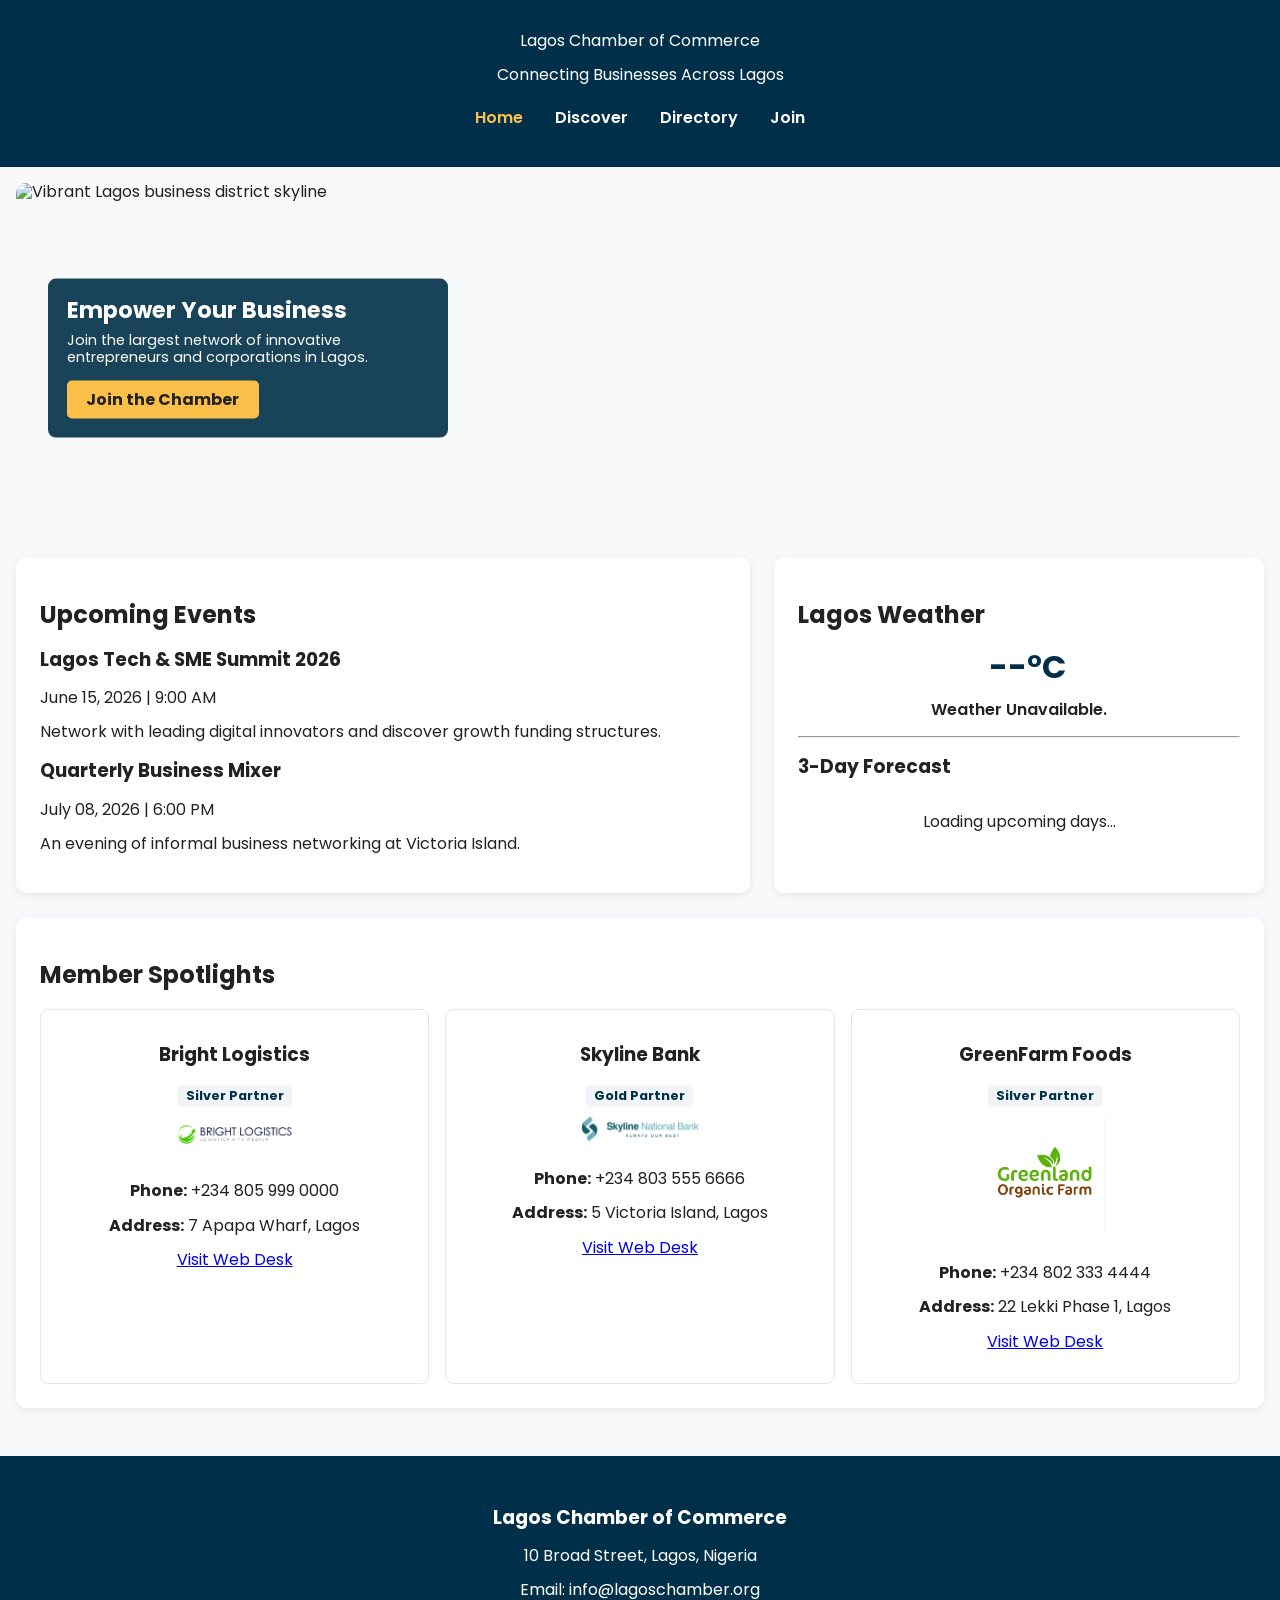
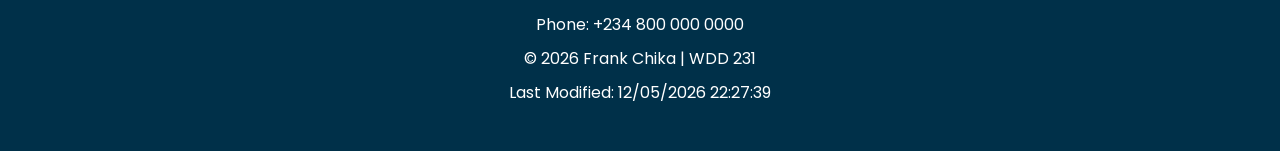
==== chamber/index.html @ 2b178bd5 "." ====
<!DOCTYPE html>
<html lang="en">
<head>
    <meta charset="UTF-8">
    <meta name="viewport" content="width=device-width, initial-scale=1.0">
    <title>Lagos Chamber of Commerce | Home</title>
    <meta name="description" content="Welcome to the Lagos Chamber of Commerce home page. Connecting, supporting, and growing businesses across Lagos.">
    <meta name="author" content="Ukeje Frank Chika">
    <link rel="icon" href="images/favicon.ico">

    <meta property="og:title" content="Lagos Chamber of Commerce - Home">
    <meta property="og:description" content="Connecting, supporting, and growing businesses across Lagos.">
    <meta property="og:image" content="https://frankchikako-tech.github.io/wdd231/chamber/images/chamber-og.webp">
    <meta property="og:url" content="https://frankchikako-tech.github.io/wdd231/chamber/index.html">

    <link rel="preconnect" href="https://fonts.googleapis.com">
    <link rel="preconnect" href="https://fonts.gstatic.com" crossorigin>
    <link href="https://fonts.googleapis.com/css2?family=Poppins:wght@400;600;700&display=swap" rel="stylesheet">

    <link rel="stylesheet" href="styles/normalize.css">
    <link rel="stylesheet" href="styles/small.css">
    <link rel="stylesheet" href="styles/larger.css">
    <script src="scripts/home.js" defer></script>
</head>
<body>

    <header>
        <div class="logo">
            <p class="site-name">Lagos Chamber of Commerce</p>
            <p>Connecting Businesses Across Lagos</p>
        </div>
        <nav>
            <ul class="navigation">
                <li><a href="index.html" class="active">Home</a></li>
                <li><a href="#">Discover</a></li>
                <li><a href="directory.html">Directory</a></li>
                <li><a href="#">Join</a></li>
            </ul>
        </nav>
    </header>

    <main class="home-grid">
        <section class="hero-container">
            <picture>
                <source media="(min-width: 1024px)" srcset="images/hero-large.webp">
                <source media="(min-width: 640px)" srcset="images/hero-medium.webp">
                <img src="images/hero-small.webp" alt="Vibrant Lagos business district skyline" class="hero-image" width="1200" height="500">
            </picture>
            <div class="hero-cta">
                <h1>Empower Your Business</h1>
                <p>Join the largest network of innovative entrepreneurs and corporations in Lagos.</p>
                <a href="#" class="cta-button">Join the Chamber</a>
            </div>
        </section>

        <section class="panel events-panel">
            <h2>Upcoming Events</h2>
            <div class="event-card">
                <h3>Lagos Tech & SME Summit 2026</h3>
                <p class="event-date">June 15, 2026 | 9:00 AM</p>
                <p>Network with leading digital innovators and discover growth funding structures.</p>
            </div>
            <div class="event-card">
                <h3>Quarterly Business Mixer</h3>
                <p class="event-date">July 08, 2026 | 6:00 PM</p>
                <p>An evening of informal business networking at Victoria Island.</p>
            </div>
        </section>

        <section class="panel weather-panel">
            <h2>Lagos Weather</h2>
            <div id="current-weather">
                <div class="weather-main">
                    <img id="weather-icon" src="" alt="">
                    <span id="current-temp">--°C</span>
                </div>
                <p id="weather-desc">Loading current conditions...</p>
            </div>
            <hr>
            <h3>3-Day Forecast</h3>
            <div id="weather-forecast" class="forecast-container">
                <p>Loading upcoming days...</p>
            </div>
        </section>

        <section class="panel spotlights-section">
            <h2>Member Spotlights</h2>
            <div id="spotlight-container">
                <p>Loading premium spotlights...</p>
            </div>
        </section>
    </main>

    <footer>
        <div class="footer-info">
            <h3>Lagos Chamber of Commerce</h3>
            <p>10 Broad Street, Lagos, Nigeria</p>
            <p>Email: info@lagoschamber.org</p>
            <p>Phone: +234 800 000 0000</p>
        </div>
        <div class="footer-dev">
            <p>© <span id="year"></span> Frank Chika | WDD 231</p>
            <p id="lastModified"></p>
        </div>
    </footer>

</body>
</html>
---- chamber/styles/small.css ----
:root {
    --primary-color: #003049;
    --secondary-color: #0077b6;
    --accent-color: #fcbf49;
    --background-color: #f8f9fa;
    --text-color: #222222;
}

* {
    box-sizing: border-box;
}

body {
    font-family: 'Poppins', sans-serif;
    background-color: var(--background-color);
    color: var(--text-color);
    margin: 0;
}

header {
    background-color: var(--primary-color);
    color: white;
    padding: 1rem;
    text-align: center;
}

.logo h1 {
    margin-bottom: 0.2rem;
}

.navigation {
    list-style: none;
    padding: 0;
    margin-top: 1rem;
}

.navigation li {
    margin: 0.5rem 0;
}

.navigation a {
    color: white;
    text-decoration: none;
    font-weight: 600;
}

.navigation a:hover,
.navigation .active {
    color: var(--accent-color);
}

.hero {
    text-align: center;
    padding: 2rem 1rem;
}

.hero h2 {
    color: var(--primary-color);
}

.menu {
    text-align: center;
    margin-bottom: 2rem;
}

button {
    background-color: var(--secondary-color);
    color: white;
    border: none;
    padding: 0.8rem 1.2rem;
    margin: 0.5rem;
    border-radius: 8px;
    cursor: pointer;
    font-weight: 600;
}

button:hover {
    background-color: var(--primary-color);
}

.grid {
    display: grid;
    grid-template-columns: 1fr;
    gap: 1rem;
    padding: 1rem;
}

.grid section {
    background-color: white;
    border-radius: 10px;
    padding: 1rem;
    text-align: center;
    box-shadow: 0 2px 8px rgba(0,0,0,0.1);
}

.grid img {
    width: 100%;
    max-width: 250px;
    height: auto;
    border-radius: 10px;
}

.grid h3 {
    color: var(--primary-color);
}

.grid a {
    color: var(--secondary-color);
    font-weight: 600;
}

.list {
    display: flex;
    flex-direction: column;
    gap: 1rem;
    padding: 1rem;
}

.list section {
    background-color: white;
    border-left: 6px solid var(--secondary-color);
    padding: 1rem;
    box-shadow: 0 2px 8px rgba(0,0,0,0.1);
}

.list img {
    display: none;
}

footer {
    background-color: var(--primary-color);
    color: white;
    text-align: center;
    padding: 2rem 1rem;
    margin-top: 2rem;
}

.footer-info,
.footer-dev {
    margin-bottom: 1rem;
}


.home-grid {
    display: flex;
    flex-direction: column;
    gap: 1.5rem;
    padding: 1rem;
}

.panel {
    background-color: white;
    border-radius: 10px;
    padding: 1.5rem;
    box-shadow: 0 2px 8px rgba(0,0,0,0.08);
}


.hero-container {
    position: relative;
    width: 100%;
    border-radius: 10px;
    overflow: hidden;
}

.hero-image {
    width: 100%;
    height: auto;
    max-height: 350px;
    object-fit: cover;
    display: block;
}

.hero-cta {
    position: absolute;
    bottom: 10%;
    left: 5%;
    right: 5%;
    background: rgba(0, 48, 73, 0.9); /* Safe color contrast contrast ratio (AA Compliant) */
    color: white;
    padding: 1.2rem;
    border-radius: 8px;
    text-align: center;
}

.hero-cta h1 {
    font-size: 1.4rem;
    margin: 0 0 0.5rem 0;
}

.hero-cta p {
    font-size: 0.9rem;
    margin: 0 0 1rem 0;
}

.cta-button {
    display: inline-block;
    background-color: var(--accent-color);
    color: #222222;
    font-weight: 700;
    padding: 0.6rem 1.2rem;
    text-decoration: none;
    border-radius: 5px;
    transition: transform 0.2s;
}

.cta-button:hover {
    transform: scale(1.03);
}


.weather-main {
    display: flex;
    align-items: center;
    justify-content: center;
    gap: 1rem;
}

#current-temp {
    font-size: 2rem;
    font-weight: 700;
    color: var(--primary-color);
}

#weather-desc {
    text-align: center;
    font-weight: 600;
    text-transform: capitalize;
}

.forecast-container {
    display: flex;
    justify-content: space-around;
    gap: 0.5rem;
    margin-top: 1rem;
}

.forecast-day {
    text-align: center;
    background: #f1f5f9;
    padding: 0.5rem;
    border-radius: 6px;
    flex: 1;
}


#spotlight-container {
    display: flex;
    flex-direction: column;
    gap: 1rem;
}

.spotlight-card {
    background: #ffffff;
    border: 1px solid #e2e8f0;
    border-radius: 8px;
    padding: 1rem;
    text-align: center;
}

.spotlight-card img {
    max-width: 120px;
    height: auto;
    margin: 0.5rem 0;
}

.membership-badge {
    display: inline-block;
    padding: 0.25rem 0.5rem;
    font-size: 0.8rem;
    font-weight: bold;
    border-radius: 4px;
    background-color: #f1f5f9;
    color: var(--primary-color);
}
---- chamber/styles/larger.css ----
@media only screen and (min-width: 640px) {

    .navigation {
        display: flex;
        justify-content: center;
        gap: 2rem;
    }

    .grid {
        grid-template-columns: repeat(2, 1fr);
    }
}

@media only screen and (min-width: 1024px) {

    .grid {
        grid-template-columns: repeat(3, 1fr);
    }
}

@media only screen and (min-width: 640px) {
    .navigation {
        display: flex;
        justify-content: center;
        gap: 2rem;
    }

    .grid {
        grid-template-columns: repeat(2, 1fr);
    }

    /* Target home page split dashboard views */
    .home-grid {
        display: grid;
        grid-template-columns: repeat(2, 1fr);
    }
    
    .hero-container {
        grid-column: 1 / -1;
    }

    .hero-cta {
        max-width: 400px;
        left: 2rem;
        right: auto;
        bottom: auto;
        top: 50%;
        transform: translateY(-50%);
        text-align: left;
    }

    .spotlights-section {
        grid-column: 1 / -1;
    }

    #spotlight-container {
        flex-direction: row;
    }
    
    .spotlight-card {
        flex: 1;
    }
}

@media only screen and (min-width: 1024px) {
    .grid {
        grid-template-columns: repeat(3, 1fr);
    }

    /* 3-Column Premium Complex Dashboard Grid Layout */
    .home-grid {
        grid-template-columns: 1.5fr 1fr;
    }

    .hero-container {
        grid-column: 1 / -1;
    }

    .events-panel {
        grid-column: 1 / 2;
    }

    .weather-panel {
        grid-column: 2 / 3;
    }

    .spotlights-section {
        grid-column: 1 / -1;
    }
}
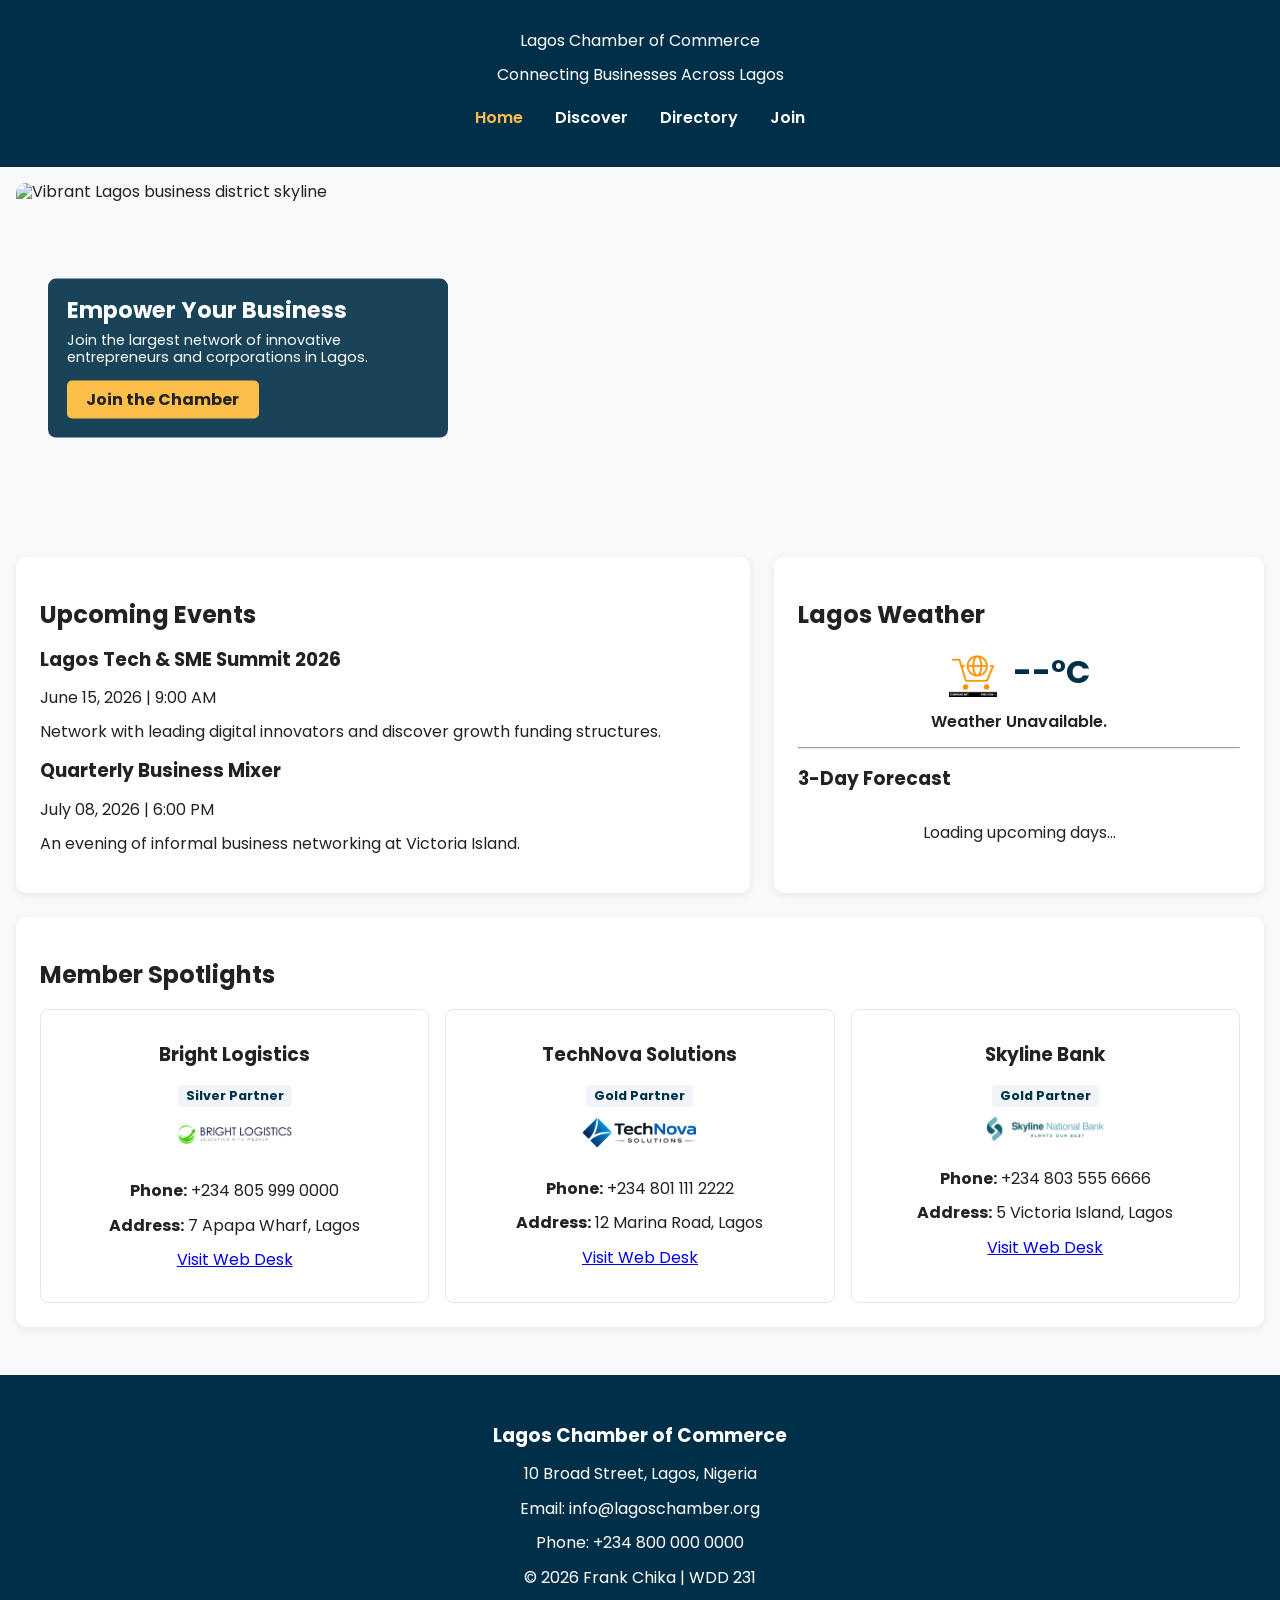
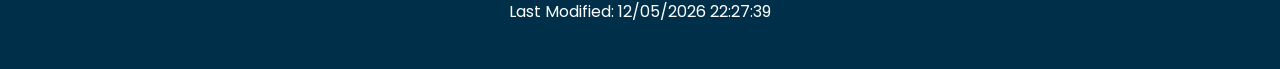
==== commit 7894f25e: "." ====
--- a/chamber/index.html
+++ b/chamber/index.html
@@ -42,8 +42,8 @@
     <main class="home-grid">
         <section class="hero-container">
             <picture>
-                <source media="(min-width: 1024px)" srcset="images/hero-large.webp">
-                <source media="(min-width: 640px)" srcset="images/hero-medium.webp">
+                <source media="(min-width: 1024px)" srcset="./images/hero-large.webp">
+                <source media="(min-width: 640px)" srcset="./images/hero-medium.webp">
                 <img src="images/hero-small.webp" alt="Vibrant Lagos business district skyline" class="hero-image" width="1200" height="500">
             </picture>
             <div class="hero-cta">
@@ -71,7 +71,7 @@
             <h2>Lagos Weather</h2>
             <div id="current-weather">
                 <div class="weather-main">
-                    <img id="weather-icon" src="" alt="">
+                    <img id="weather-icon" src="images/favicon.ico" alt="current weather conditioin">
                     <span id="current-temp">--°C</span>
                 </div>
                 <p id="weather-desc">Loading current conditions...</p>
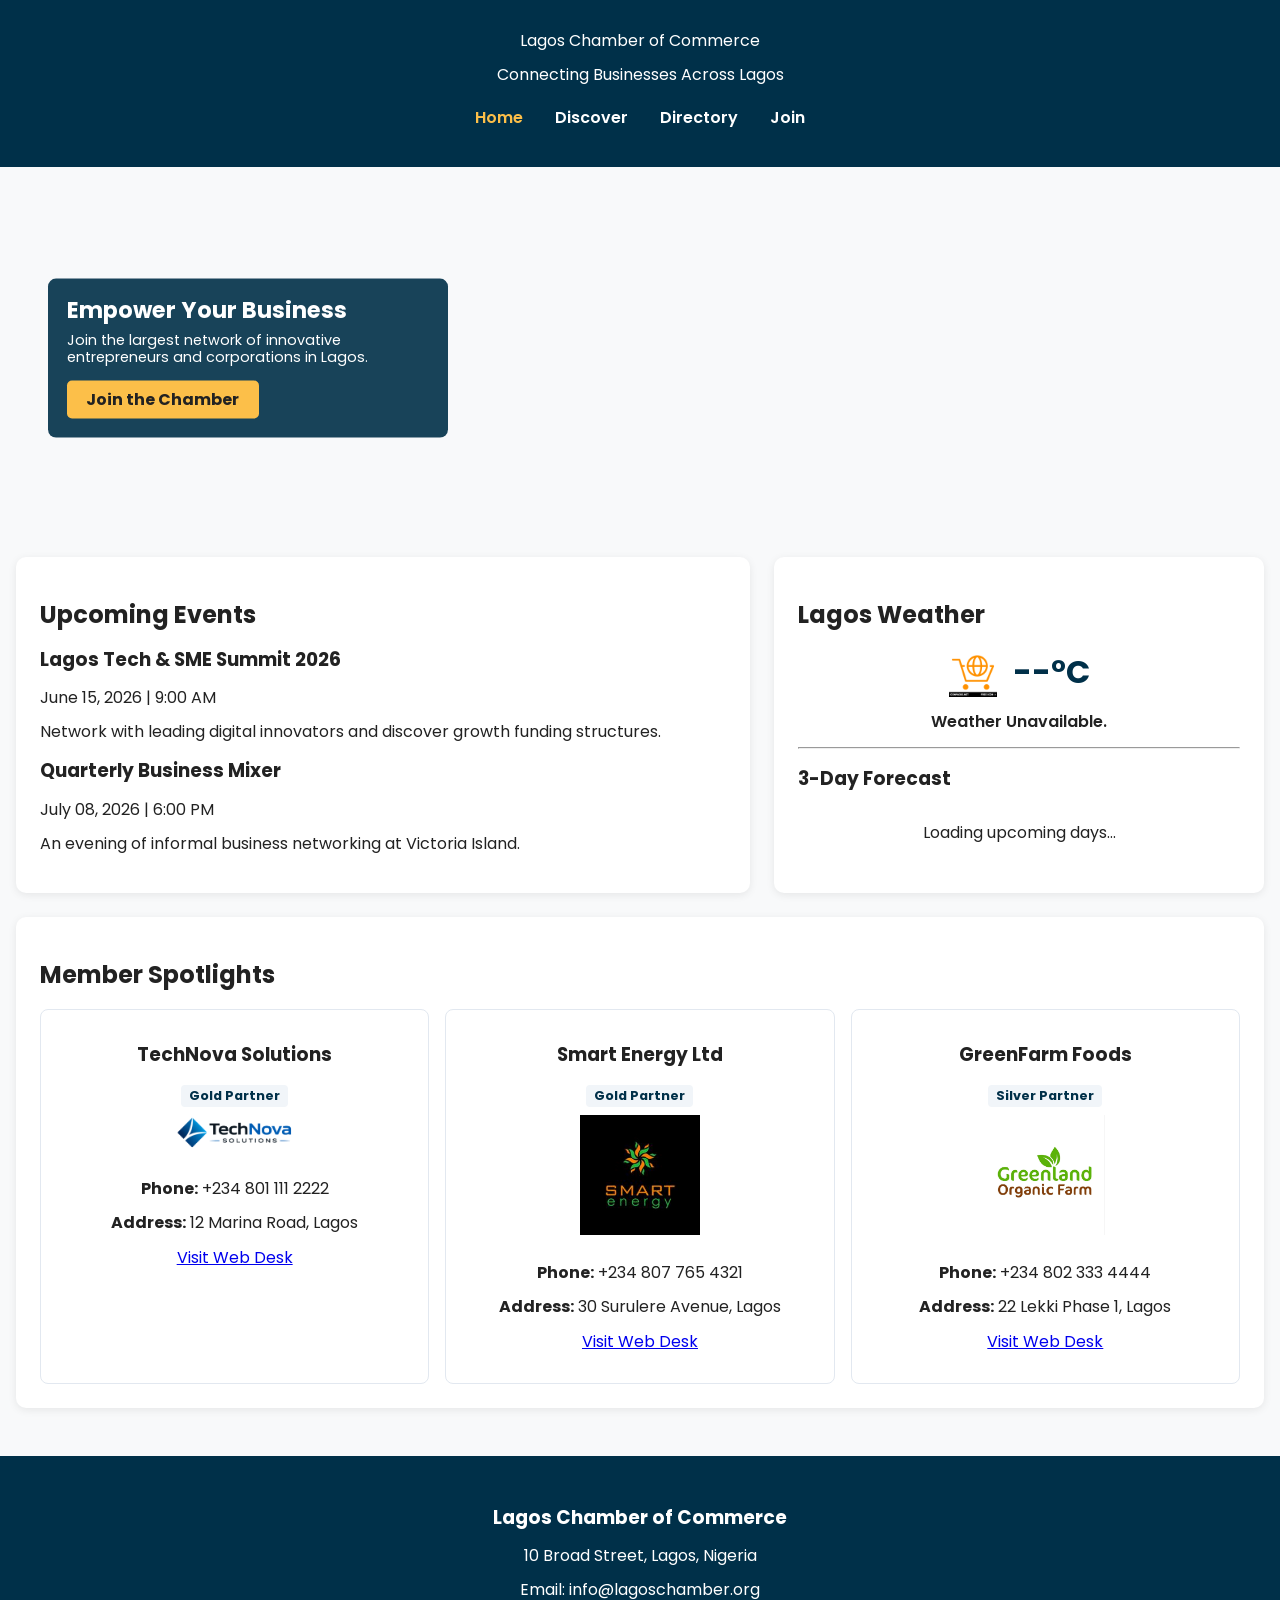
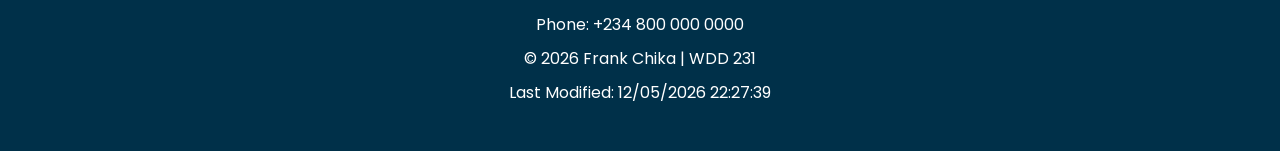
==== commit a2211074: "," ====
--- a/chamber/index.html
+++ b/chamber/index.html
@@ -44,7 +44,7 @@
             <picture>
                 <source media="(min-width: 1024px)" srcset="./images/hero-large.webp">
                 <source media="(min-width: 640px)" srcset="./images/hero-medium.webp">
-                <img src="images/hero-small.webp" alt="Vibrant Lagos business district skyline" class="hero-image" width="1200" height="500">
+                <img src="./images/hero-small.webp" alt="Vibrant Lagos business district skyline" class="hero-image" width="1200" height="500">
             </picture>
             <div class="hero-cta">
                 <h1>Empower Your Business</h1>
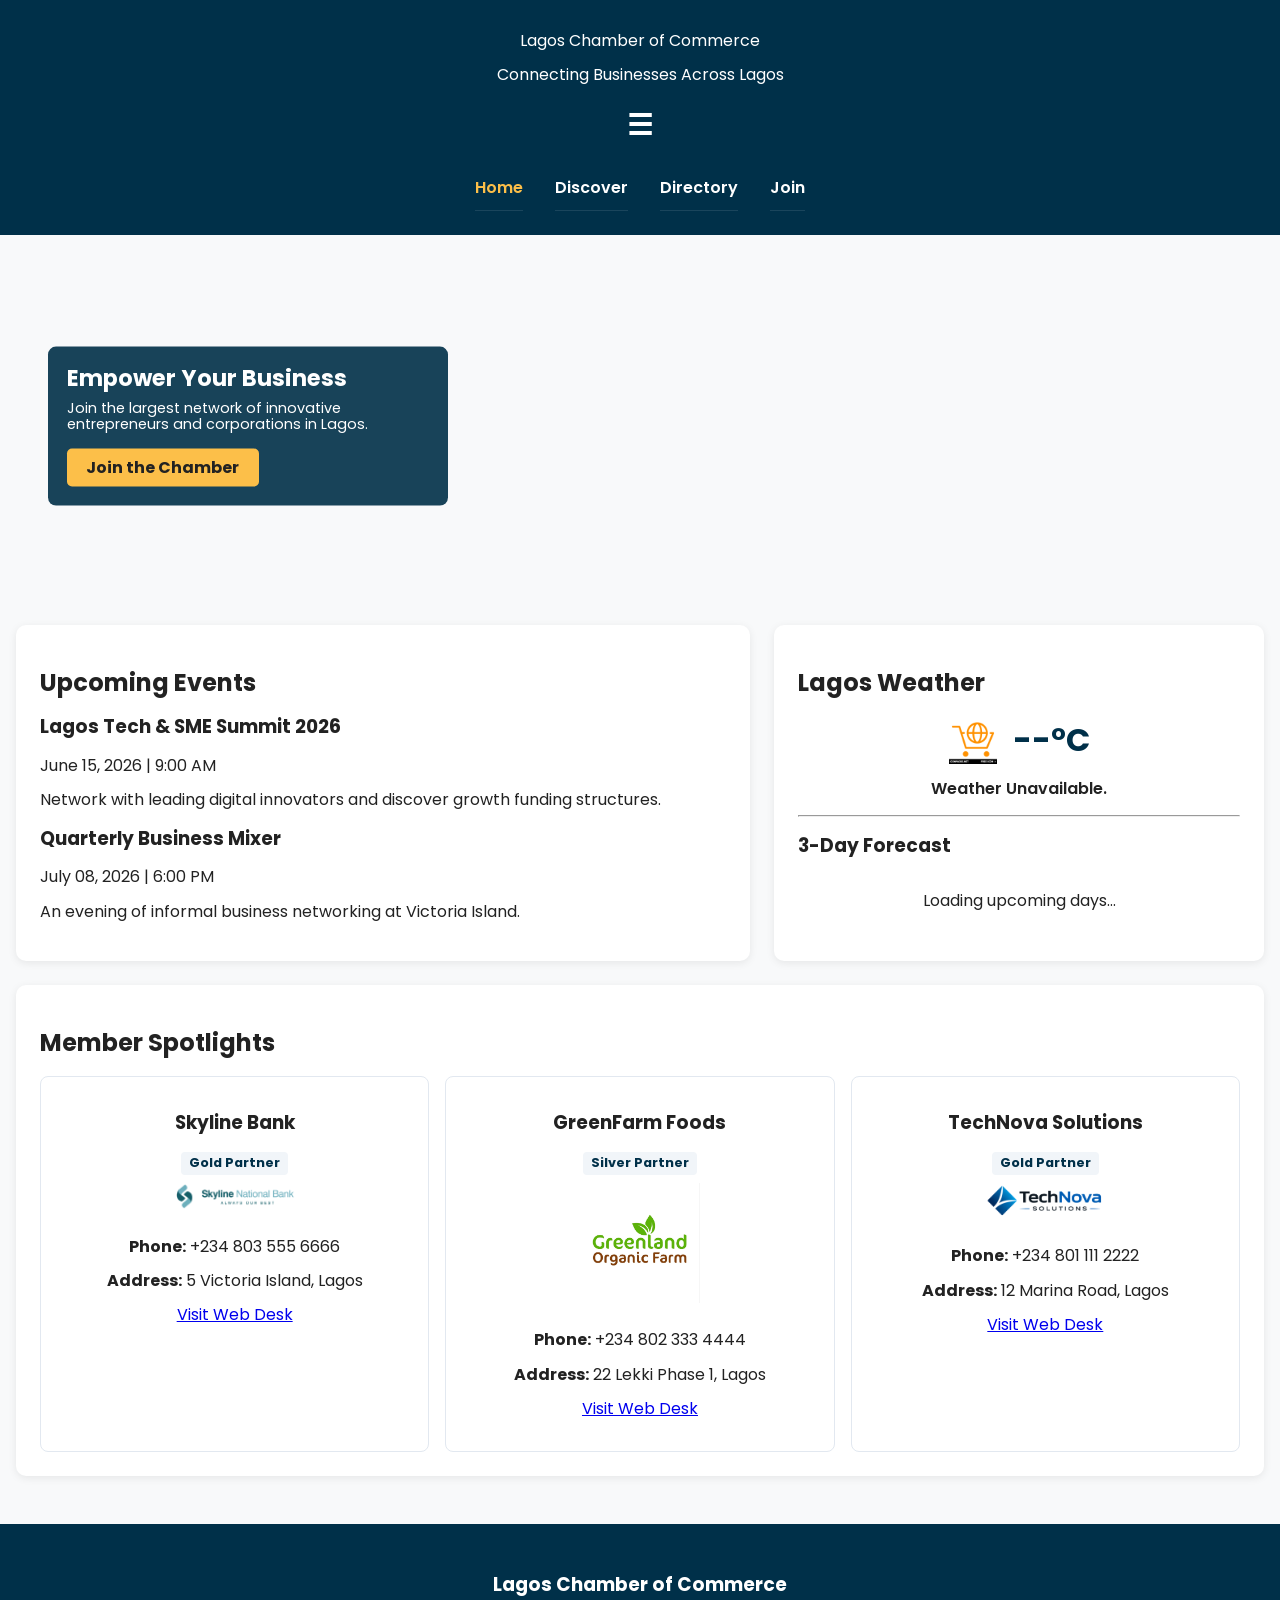
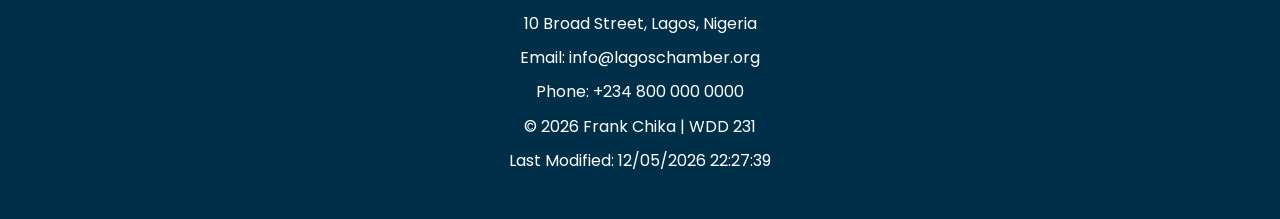
==== commit 12dd3d6e: "." ====
--- a/chamber/index.html
+++ b/chamber/index.html
@@ -29,8 +29,9 @@
             <p class="site-name">Lagos Chamber of Commerce</p>
             <p>Connecting Businesses Across Lagos</p>
         </div>
+        <button id="menu-toggle" aria-label="Toggle Navigation Menu">☰</button>
         <nav>
-            <ul class="navigation">
+            <ul class="navigation" id="nav-menu">
                 <li><a href="index.html" class="active">Home</a></li>
                 <li><a href="#">Discover</a></li>
                 <li><a href="directory.html">Directory</a></li>
--- a/chamber/styles/small.css
+++ b/chamber/styles/small.css
@@ -272,4 +272,165 @@
     border-radius: 4px;
     background-color: #f1f5f9;
     color: var(--primary-color);
+}
+
+/* ==========================================================================
+   MOBILE HAMBURGER NAVIGATION SYSTEM 
+   ========================================================================== */
+#menu-toggle {
+    display: block;
+    font-size: 1.8rem;
+    background: none;
+    color: white;
+    border: none;
+    padding: 0.5rem;
+    margin: 0.5rem auto;
+    cursor: pointer;
+    border-radius: 4px;
+}
+
+#menu-toggle:hover {
+    background: rgba(255, 255, 255, 0.1);
+}
+
+/* Hide navigation links tray by default on mobile device states */
+.navigation {
+    display: none;
+    list-style: none;
+    padding: 0;
+    margin: 0;
+    text-align: center;
+}
+
+/* Active class dynamically appended via JS engine mapping */
+.navigation.show {
+    display: block;
+}
+
+.navigation li {
+    padding: 0.8rem 0;
+    border-bottom: 1px solid rgba(255, 255, 255, 0.1);
+}
+
+/* ==========================================================================
+   JOIN FORM & RESPONSIVE LAYOUT CARDS
+   ========================================================================== */
+.join-main-grid {
+    padding: 1rem;
+    max-width: 1200px;
+    margin: 0 auto;
+}
+
+.join-layout-wrapper {
+    display: flex;
+    flex-direction: column;
+    gap: 2rem;
+}
+
+.membership-form {
+    background: white;
+    padding: 1.5rem;
+    border-radius: 10px;
+    box-shadow: 0 2px 8px rgba(0,0,0,0.08);
+}
+
+.membership-form label {
+    display: block;
+    margin-bottom: 1.2rem;
+    font-weight: 600;
+    color: var(--primary-color);
+}
+
+.membership-form input[type="text"],
+.membership-form input[type="email"],
+.membership-form input[type="tel"],
+.membership-form select,
+.membership-form textarea {
+    display: block;
+    width: 100%;
+    padding: 0.75rem;
+    margin-top: 0.4rem;
+    border: 1px solid #cbd5e1;
+    border-radius: 6px;
+    font-family: inherit;
+    font-size: 0.95rem;
+}
+
+.membership-form input:focus,
+.membership-form select:focus,
+.membership-form textarea:focus {
+    outline: 2px solid var(--secondary-color);
+}
+
+.submit-btn {
+    background-color: var(--secondary-color);
+    color: white;
+    border: none;
+    padding: 1rem 2rem;
+    font-size: 1rem;
+    font-weight: 700;
+    border-radius: 6px;
+    cursor: pointer;
+    width: 100%;
+    margin-top: 0.5rem;
+}
+
+/* Initial Load Card Entrance Animation */
+.membership-cards-container {
+    display: flex;
+    flex-direction: column;
+    gap: 1rem;
+}
+
+.membership-card-tier {
+    background-color: white;
+    border-radius: 8px;
+    padding: 1.5rem;
+    text-align: center;
+    box-shadow: 0 2px 8px rgba(0,0,0,0.05);
+    border-top: 5px solid var(--secondary-color);
+    
+    /* Animation Core Configurations */
+    opacity: 0;
+    transform: translateY(25px);
+    animation: layoutEntrance 0.7s cubic-bezier(0.16, 1, 0.3, 1) forwards;
+}
+
+/* Staggering offsets to meet "not distracting, appealing over-time delay" criteria */
+#card-np     { animation-delay: 0.15s; }
+#card-bronze { animation-delay: 0.30s; }
+#card-silver { animation-delay: 0.45s; }
+#card-gold   { animation-delay: 0.60s; }
+
+@keyframes layoutEntrance {
+    to {
+        opacity: 1;
+        transform: translateY(0);
+    }
+}
+
+/* Dialog Box Architecture rules styling */
+dialog.benefit-modal {
+    border: none;
+    border-radius: 12px;
+    padding: 2rem;
+    max-width: 480px;
+    width: 90%;
+    box-shadow: 0 10px 25px rgba(0,0,0,0.25);
+}
+
+dialog::backdrop {
+    background-color: rgba(0, 48, 73, 0.65);
+    backdrop-filter: blur(4px);
+}
+
+.cost-tag {
+    font-weight: 700;
+    color: var(--secondary-color);
+    margin: 0.5rem 0 1rem 0;
+}
+
+.modal-close-btn {
+    background-color: #e11d48;
+    margin-top: 1.5rem;
 }
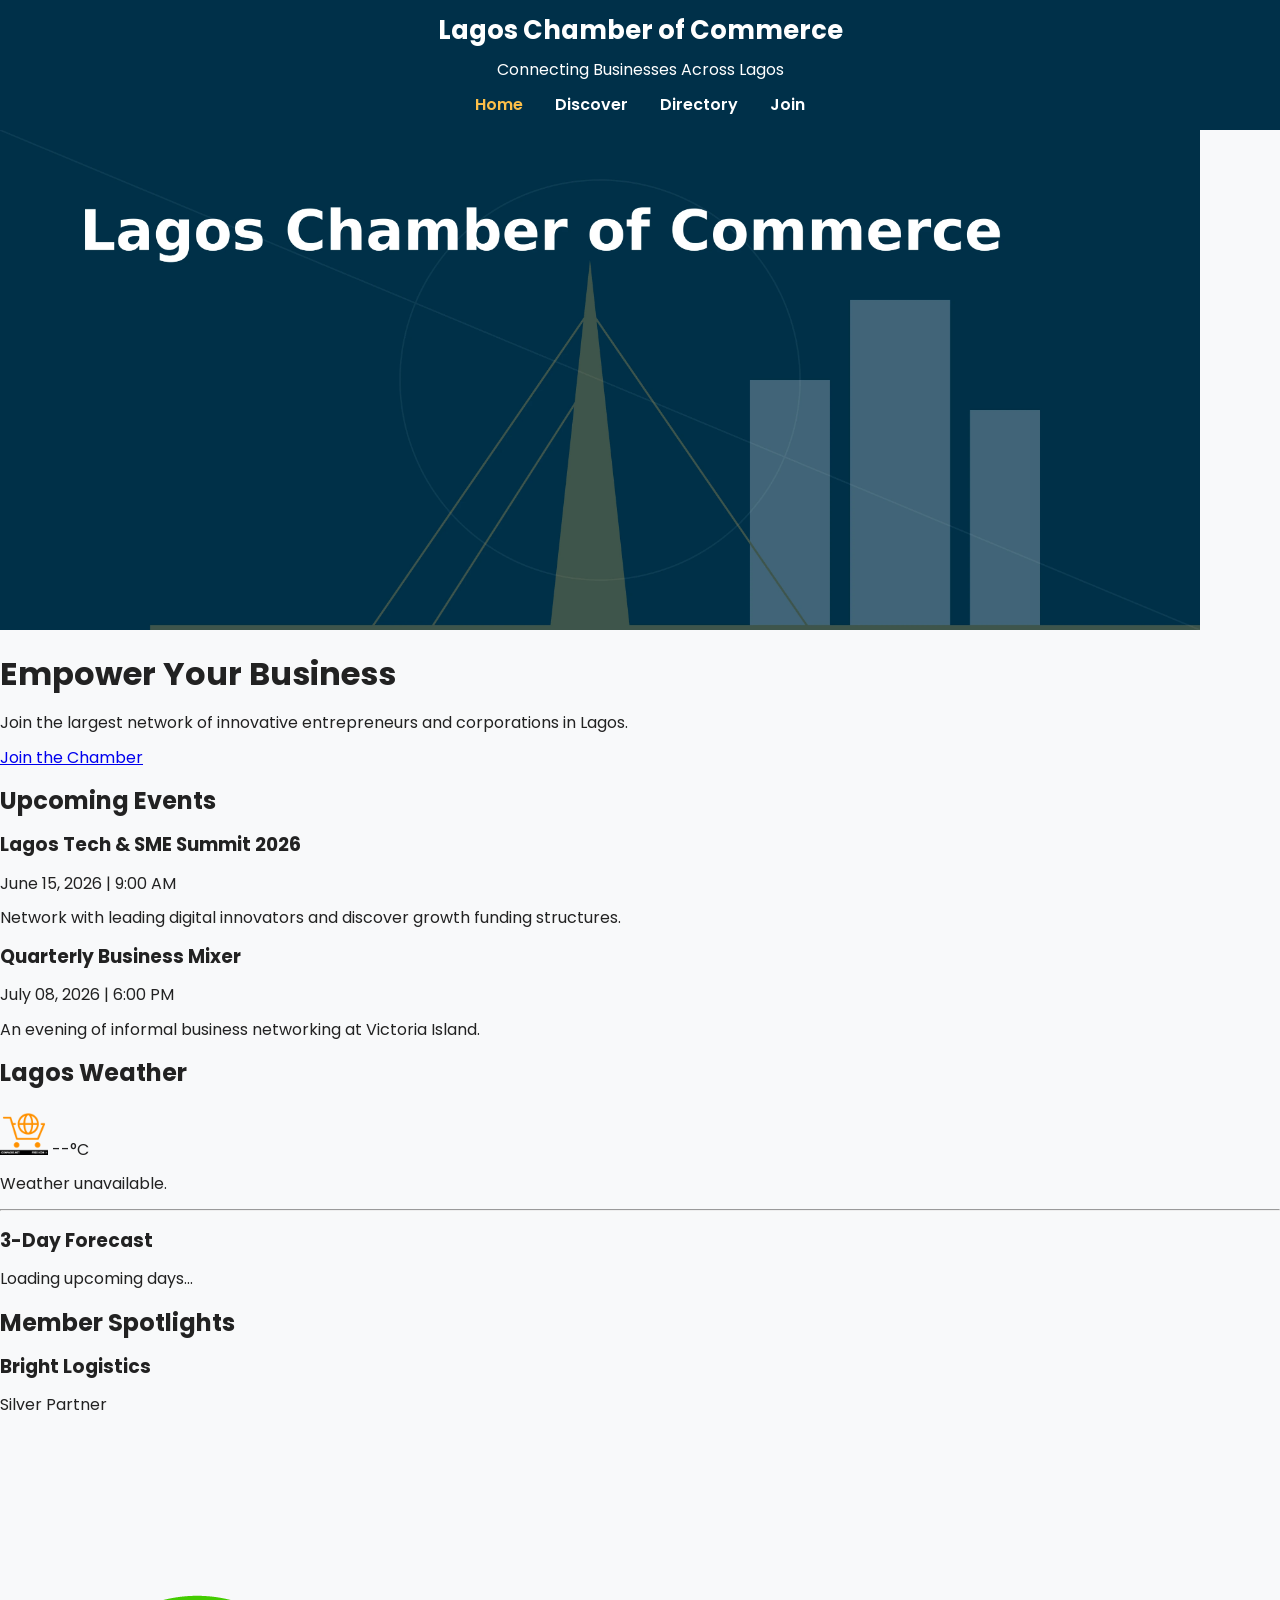
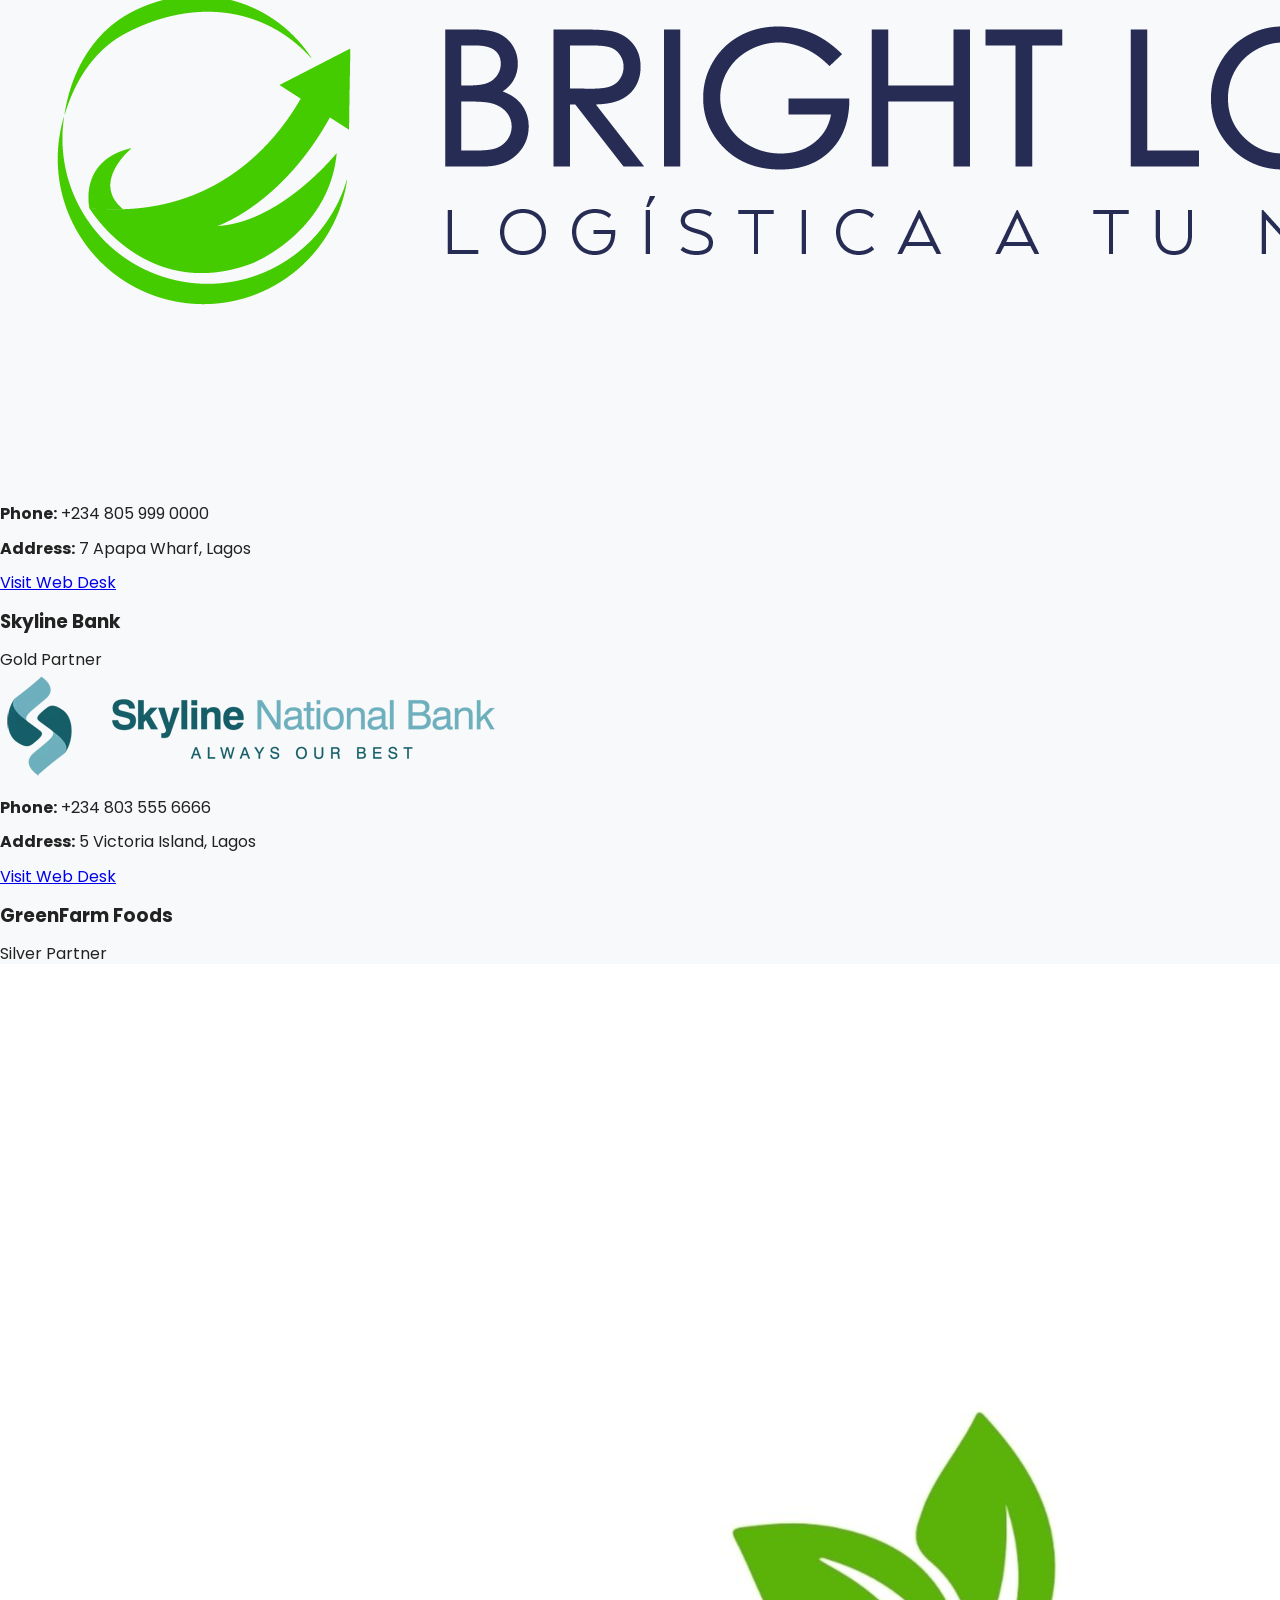
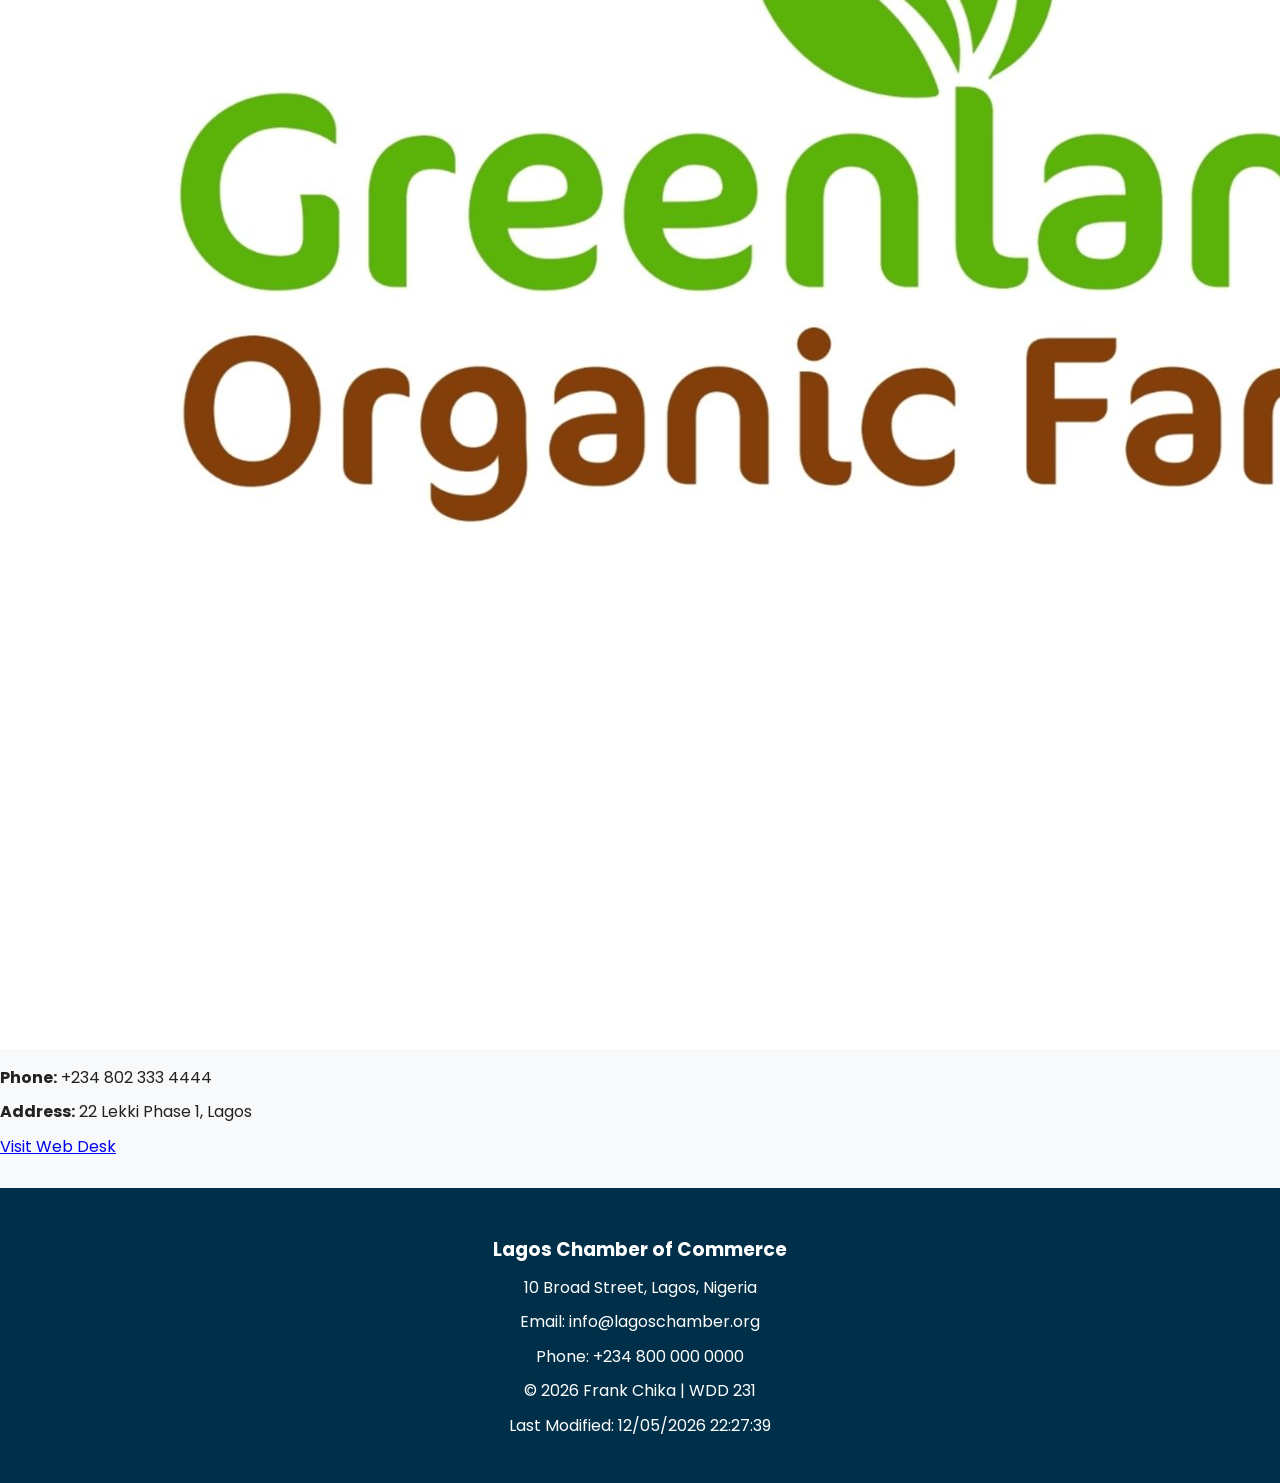
==== commit 3a55fe16: "." ====
--- a/chamber/index.html
+++ b/chamber/index.html
@@ -1,10 +1,12 @@
 <!DOCTYPE html>
 <html lang="en">
+
 <head>
     <meta charset="UTF-8">
     <meta name="viewport" content="width=device-width, initial-scale=1.0">
     <title>Lagos Chamber of Commerce | Home</title>
-    <meta name="description" content="Welcome to the Lagos Chamber of Commerce home page. Connecting, supporting, and growing businesses across Lagos.">
+    <meta name="description"
+        content="Welcome to the Lagos Chamber of Commerce home page. Connecting, supporting, and growing businesses across Lagos.">
     <meta name="author" content="Ukeje Frank Chika">
     <link rel="icon" href="images/favicon.ico">
 
@@ -22,6 +24,7 @@
     <link rel="stylesheet" href="styles/larger.css">
     <script src="scripts/home.js" defer></script>
 </head>
+
 <body>
 
     <header>
@@ -33,9 +36,9 @@
         <nav>
             <ul class="navigation" id="nav-menu">
                 <li><a href="index.html" class="active">Home</a></li>
-                <li><a href="#">Discover</a></li>
+                <li><a href="discover.html">Discover</a></li>
                 <li><a href="directory.html">Directory</a></li>
-                <li><a href="#">Join</a></li>
+                <li><a href="join.html">Join</a></li>
             </ul>
         </nav>
     </header>
@@ -45,7 +48,8 @@
             <picture>
                 <source media="(min-width: 1024px)" srcset="./images/hero-large.webp">
                 <source media="(min-width: 640px)" srcset="./images/hero-medium.webp">
-                <img src="./images/hero-small.webp" alt="Vibrant Lagos business district skyline" class="hero-image" width="1200" height="500">
+                <img src="./images/hero-small.webp" alt="Vibrant Lagos business district skyline" class="hero-image"
+                    width="1200" height="500">
             </picture>
             <div class="hero-cta">
                 <h1>Empower Your Business</h1>
@@ -106,4 +110,5 @@
     </footer>
 
 </body>
+
 </html>
--- a/chamber/styles/small.css
+++ b/chamber/styles/small.css
@@ -17,369 +17,115 @@
     margin: 0;
 }
 
+/* Replaced inline styles by using proper relative context rules here */
 header {
     background-color: var(--primary-color);
     color: white;
     padding: 1rem;
     text-align: center;
-}
-
-.logo h1 {
-    margin-bottom: 0.2rem;
-}
-
-.navigation {
-    list-style: none;
-    padding: 0;
-    margin-top: 1rem;
-}
-
-.navigation li {
-    margin: 0.5rem 0;
-}
-
-.navigation a {
-    color: white;
-    text-decoration: none;
-    font-weight: 600;
-}
-
-.navigation a:hover,
-.navigation .active {
-    color: var(--accent-color);
-}
-
-.hero {
-    text-align: center;
-    padding: 2rem 1rem;
-}
-
-.hero h2 {
-    color: var(--primary-color);
-}
-
-.menu {
-    text-align: center;
-    margin-bottom: 2rem;
-}
-
-button {
-    background-color: var(--secondary-color);
-    color: white;
-    border: none;
-    padding: 0.8rem 1.2rem;
-    margin: 0.5rem;
-    border-radius: 8px;
-    cursor: pointer;
-    font-weight: 600;
-}
-
-button:hover {
-    background-color: var(--primary-color);
-}
-
-.grid {
-    display: grid;
-    grid-template-columns: 1fr;
-    gap: 1rem;
-    padding: 1rem;
-}
-
-.grid section {
-    background-color: white;
-    border-radius: 10px;
-    padding: 1rem;
-    text-align: center;
-    box-shadow: 0 2px 8px rgba(0,0,0,0.1);
-}
-
-.grid img {
-    width: 100%;
-    max-width: 250px;
-    height: auto;
-    border-radius: 10px;
-}
-
-.grid h3 {
-    color: var(--primary-color);
-}
-
-.grid a {
-    color: var(--secondary-color);
-    font-weight: 600;
-}
-
-.list {
-    display: flex;
-    flex-direction: column;
-    gap: 1rem;
-    padding: 1rem;
-}
-
-.list section {
-    background-color: white;
-    border-left: 6px solid var(--secondary-color);
-    padding: 1rem;
-    box-shadow: 0 2px 8px rgba(0,0,0,0.1);
-}
-
-.list img {
-    display: none;
-}
-
-footer {
-    background-color: var(--primary-color);
-    color: white;
-    text-align: center;
-    padding: 2rem 1rem;
-    margin-top: 2rem;
-}
-
-.footer-info,
-.footer-dev {
-    margin-bottom: 1rem;
-}
-
-
-.home-grid {
-    display: flex;
-    flex-direction: column;
-    gap: 1.5rem;
-    padding: 1rem;
-}
-
-.panel {
-    background-color: white;
-    border-radius: 10px;
-    padding: 1.5rem;
-    box-shadow: 0 2px 8px rgba(0,0,0,0.08);
-}
-
-
-.hero-container {
     position: relative;
-    width: 100%;
-    border-radius: 10px;
-    overflow: hidden;
-}
-
-.hero-image {
-    width: 100%;
-    height: auto;
-    max-height: 350px;
-    object-fit: cover;
-    display: block;
-}
-
-.hero-cta {
+}
+
+.site-name {
+    font-size: 1.6rem;
+    font-weight: 700;
+    margin: 0 0 0.2rem 0;
+}
+
+/* Mobile Navigation Drawer System Configurations */
+#menu-toggle {
+    display: block;
+    font-size: 2rem;
+    background: none;
+    color: white;
+    border: none;
+    cursor: pointer;
     position: absolute;
-    bottom: 10%;
-    left: 5%;
-    right: 5%;
-    background: rgba(0, 48, 73, 0.9); /* Safe color contrast contrast ratio (AA Compliant) */
-    color: white;
-    padding: 1.2rem;
-    border-radius: 8px;
-    text-align: center;
-}
-
-.hero-cta h1 {
-    font-size: 1.4rem;
-    margin: 0 0 0.5rem 0;
-}
-
-.hero-cta p {
-    font-size: 0.9rem;
-    margin: 0 0 1rem 0;
-}
-
-.cta-button {
-    display: inline-block;
-    background-color: var(--accent-color);
-    color: #222222;
-    font-weight: 700;
-    padding: 0.6rem 1.2rem;
-    text-decoration: none;
-    border-radius: 5px;
-    transition: transform 0.2s;
-}
-
-.cta-button:hover {
-    transform: scale(1.03);
-}
-
-
-.weather-main {
-    display: flex;
-    align-items: center;
-    justify-content: center;
-    gap: 1rem;
-}
-
-#current-temp {
-    font-size: 2rem;
-    font-weight: 700;
-    color: var(--primary-color);
-}
-
-#weather-desc {
-    text-align: center;
-    font-weight: 600;
-    text-transform: capitalize;
-}
-
-.forecast-container {
-    display: flex;
-    justify-content: space-around;
-    gap: 0.5rem;
-    margin-top: 1rem;
-}
-
-.forecast-day {
-    text-align: center;
-    background: #f1f5f9;
-    padding: 0.5rem;
-    border-radius: 6px;
-    flex: 1;
-}
-
-
-#spotlight-container {
-    display: flex;
-    flex-direction: column;
-    gap: 1rem;
-}
-
-.spotlight-card {
-    background: #ffffff;
-    border: 1px solid #e2e8f0;
-    border-radius: 8px;
-    padding: 1rem;
-    text-align: center;
-}
-
-.spotlight-card img {
-    max-width: 120px;
-    height: auto;
-    margin: 0.5rem 0;
-}
-
-.membership-badge {
-    display: inline-block;
-    padding: 0.25rem 0.5rem;
-    font-size: 0.8rem;
-    font-weight: bold;
-    border-radius: 4px;
-    background-color: #f1f5f9;
-    color: var(--primary-color);
-}
-
-/* ==========================================================================
-   MOBILE HAMBURGER NAVIGATION SYSTEM 
-   ========================================================================== */
-#menu-toggle {
-    display: block;
-    font-size: 1.8rem;
-    background: none;
-    color: white;
-    border: none;
-    padding: 0.5rem;
-    margin: 0.5rem auto;
-    cursor: pointer;
-    border-radius: 4px;
-}
-
-#menu-toggle:hover {
-    background: rgba(255, 255, 255, 0.1);
-}
-
-/* Hide navigation links tray by default on mobile device states */
+    top: 1rem;
+    right: 1rem;
+}
+
 .navigation {
     display: none;
     list-style: none;
     padding: 0;
-    margin: 0;
-    text-align: center;
-}
-
-/* Active class dynamically appended via JS engine mapping */
+    margin: 1rem 0 0 0;
+    width: 100%;
+}
+
+.navigation li {
+    margin: 0.5rem 0;
+}
+
+.navigation a {
+    color: white;
+    text-decoration: none;
+    font-weight: 600;
+}
+
+.navigation a:hover,
+.navigation .active {
+    color: var(--accent-color);
+}
+
 .navigation.show {
-    display: block;
-}
-
-.navigation li {
-    padding: 0.8rem 0;
-    border-bottom: 1px solid rgba(255, 255, 255, 0.1);
-}
-
-/* ==========================================================================
-   JOIN FORM & RESPONSIVE LAYOUT CARDS
-   ========================================================================== */
-.join-main-grid {
-    padding: 1rem;
-    max-width: 1200px;
-    margin: 0 auto;
-}
-
-.join-layout-wrapper {
     display: flex;
     flex-direction: column;
-    gap: 2rem;
-}
-
-.membership-form {
-    background: white;
-    padding: 1.5rem;
-    border-radius: 10px;
-    box-shadow: 0 2px 8px rgba(0,0,0,0.08);
-}
-
+    align-items: center;
+    background-color: rgba(0, 48, 73, 0.95);
+    padding: 1rem 0;
+    border-radius: 8px;
+}
+
+.hero {
+    text-align: center;
+    padding: 2rem 1rem;
+}
+
+.hero h2 {
+    color: var(--primary-color);
+}
+
+/* Form Styles */
 .membership-form label {
     display: block;
-    margin-bottom: 1.2rem;
-    font-weight: 600;
-    color: var(--primary-color);
-}
-
-.membership-form input[type="text"],
-.membership-form input[type="email"],
-.membership-form input[type="tel"],
+    margin-top: 1rem;
+    font-weight: 600;
+}
+
+.membership-form input,
 .membership-form select,
 .membership-form textarea {
     display: block;
     width: 100%;
-    padding: 0.75rem;
-    margin-top: 0.4rem;
-    border: 1px solid #cbd5e1;
-    border-radius: 6px;
+    padding: 0.6rem;
+    margin-top: 0.3rem;
+    border: 1px solid #ccc;
+    border-radius: 4px;
     font-family: inherit;
-    font-size: 0.95rem;
-}
-
-.membership-form input:focus,
-.membership-form select:focus,
-.membership-form textarea:focus {
-    outline: 2px solid var(--secondary-color);
 }
 
 .submit-btn {
     background-color: var(--secondary-color);
     color: white;
     border: none;
-    padding: 1rem 2rem;
-    font-size: 1rem;
-    font-weight: 700;
-    border-radius: 6px;
-    cursor: pointer;
-    width: 100%;
-    margin-top: 0.5rem;
-}
-
-/* Initial Load Card Entrance Animation */
+    padding: 0.8rem 1.2rem;
+    margin-top: 1.5rem;
+    border-radius: 8px;
+    cursor: pointer;
+    font-weight: 600;
+    width: 100%;
+}
+
+.submit-btn:hover {
+    background-color: var(--primary-color);
+}
+
 .membership-cards-container {
     display: flex;
     flex-direction: column;
     gap: 1rem;
+    margin-top: 1rem;
 }
 
 .membership-card-tier {
@@ -389,14 +135,11 @@
     text-align: center;
     box-shadow: 0 2px 8px rgba(0,0,0,0.05);
     border-top: 5px solid var(--secondary-color);
-    
-    /* Animation Core Configurations */
     opacity: 0;
     transform: translateY(25px);
     animation: layoutEntrance 0.7s cubic-bezier(0.16, 1, 0.3, 1) forwards;
 }
 
-/* Staggering offsets to meet "not distracting, appealing over-time delay" criteria */
 #card-np     { animation-delay: 0.15s; }
 #card-bronze { animation-delay: 0.30s; }
 #card-silver { animation-delay: 0.45s; }
@@ -409,28 +152,111 @@
     }
 }
 
-/* Dialog Box Architecture rules styling */
-dialog.benefit-modal {
-    border: none;
-    border-radius: 12px;
-    padding: 2rem;
-    max-width: 480px;
-    width: 90%;
-    box-shadow: 0 10px 25px rgba(0,0,0,0.25);
-}
-
-dialog::backdrop {
-    background-color: rgba(0, 48, 73, 0.65);
-    backdrop-filter: blur(4px);
-}
-
-.cost-tag {
+.modal-trigger-btn {
+    background-color: var(--primary-color);
+    color: white;
+    border: none;
+    padding: 0.5rem 1rem;
+    border-radius: 4px;
+    cursor: pointer;
+}
+
+footer {
+    background-color: var(--primary-color);
+    color: white;
+    text-align: center;
+    padding: 2rem 1rem;
+    margin-top: 2rem;
+}
+
+
+.visitor-alert-box {
+    background-color: var(--accent-color);
+    color: var(--primary-color);
+    padding: 1rem;
     font-weight: 700;
-    color: var(--secondary-color);
-    margin: 0.5rem 0 1rem 0;
-}
-
-.modal-close-btn {
-    background-color: #e11d48;
-    margin-top: 1.5rem;
+    text-align: center;
+    border-radius: 6px;
+    margin: 1rem auto;
+    max-width: 90%;
+    box-shadow: 0 2px 5px rgba(0,0,0,0.1);
+}
+
+
+.discover-card {
+    background-color: white;
+    padding: 1.5rem;
+    border-radius: 8px;
+    box-shadow: 0 2px 8px rgba(0, 0, 0, 0.05);
+    border-top: 4px solid var(--secondary-color);
+    display: flex;
+    flex-direction: column;
+    justify-content: space-between;
+}
+
+.discover-card h2 {
+    font-size: 1.3rem;
+    color: var(--primary-color);
+    margin-top: 0;
+}
+
+.discover-figure {
+    margin: 0.5rem 0;
+    padding: 0;
+    overflow: hidden;
+    border-radius: 4px;
+}
+
+.discover-img {
+    width: 100%;
+    height: auto;
+    object-fit: cover;
+    display: block;
+}
+
+.discover-card address {
+    font-style: normal;
+    font-weight: 600;
+    color: #555;
+    margin: 0.5rem 0;
+    font-size: 0.9rem;
+}
+
+.discover-card p {
+    font-size: 0.9rem;
+    line-height: 1.4;
+    margin-bottom: 1rem;
+}
+
+.learn-more-btn {
+    background-color: var(--primary-color);
+    color: white;
+    border: none;
+    padding: 0.6rem 1rem;
+    border-radius: 4px;
+    font-weight: 600;
+    cursor: pointer;
+    margin-top: auto;
+    transition: background-color 0.2s;
+}
+
+.learn-more-btn:hover {
+    background-color: var(--secondary-color);
+}
+
+
+.discover-layout-matrix {
+    display: grid;
+    grid-template-columns: 1fr;
+    gap: 1.5rem;
+    padding: 1rem;
+    grid-template-areas:
+        "lekki-conservation"
+        "nike-art-gallery"
+        "tarkwa-bay"
+        "freedom-park"
+        "national-museum"
+        "eko-atlantic"
+        "kalakuta-museum"
+        "ikeja-city-mall";
 }
--- a/chamber/styles/larger.css
+++ b/chamber/styles/larger.css
@@ -1,90 +1,87 @@
+/* Tablet and Desktop Device Layout Rules Architecture */
 @media only screen and (min-width: 640px) {
 
-    .navigation {
+    /* High specificity selector chains override default small screen display rules cleanly */
+    header #menu-toggle {
+        display: none;
+    }
+
+    header nav ul.navigation {
         display: flex;
+        flex-direction: row;
         justify-content: center;
         gap: 2rem;
+        margin-top: 0;
+    }
+    
+    header nav ul.navigation li {
+        margin: 0;
     }
 
-    .grid {
+    .membership-container {
+        display: grid;
+        grid-template-columns: 1fr 1fr;
+        gap: 2rem;
+        align-items: start;
+        padding: 1rem;
+    }
+
+    .membership-cards-container {
+        display: grid;
+        grid-template-columns: 1fr;
+        gap: 1.5rem;
+    }
+}
+
+/* Large Screens Dashboard Configuration Adjustments */
+@media only screen and (min-width: 1024px) {
+    .membership-cards-container {
         grid-template-columns: repeat(2, 1fr);
     }
 }
 
-@media only screen and (min-width: 1024px) {
 
-    .grid {
-        grid-template-columns: repeat(3, 1fr);
+@media only screen and (min-width: 641px) {
+    .discover-layout-matrix {
+        grid-template-columns: repeat(2, 1fr);
+        grid-template-areas:
+            "lekki-conservation nike-art-gallery"
+            "tarkwa-bay         freedom-park"
+            "national-museum    eko-atlantic"
+            "kalakuta-museum    ikeja-city-mall";
+        gap: 2rem;
+        padding: 2rem;
+    }
+
+    
+    .discover-img {
+        transition: transform 0.4s cubic-bezier(0.16, 1, 0.3, 1), filter 0.3s ease;
+    }
+
+    .discover-card:hover .discover-img {
+        transform: scale(1.06);
+        filter: brightness(1.05);
+    }
+
+    .discover-card {
+        transition: box-shadow 0.3s ease, transform 0.3s ease;
+    }
+
+    .discover-card:hover {
+        box-shadow: 0 8px 20px rgba(0, 0, 0, 0.12);
+        transform: translateY(-2px);
     }
 }
 
-@media only screen and (min-width: 640px) {
-    .navigation {
-        display: flex;
-        justify-content: center;
-        gap: 2rem;
-    }
 
-    .grid {
-        grid-template-columns: repeat(2, 1fr);
-    }
-
-    /* Target home page split dashboard views */
-    .home-grid {
-        display: grid;
-        grid-template-columns: repeat(2, 1fr);
-    }
-    
-    .hero-container {
-        grid-column: 1 / -1;
-    }
-
-    .hero-cta {
-        max-width: 400px;
-        left: 2rem;
-        right: auto;
-        bottom: auto;
-        top: 50%;
-        transform: translateY(-50%);
-        text-align: left;
-    }
-
-    .spotlights-section {
-        grid-column: 1 / -1;
-    }
-
-    #spotlight-container {
-        flex-direction: row;
-    }
-    
-    .spotlight-card {
-        flex: 1;
-    }
-}
-
-@media only screen and (min-width: 1024px) {
-    .grid {
-        grid-template-columns: repeat(3, 1fr);
-    }
-
-    /* 3-Column Premium Complex Dashboard Grid Layout */
-    .home-grid {
-        grid-template-columns: 1.5fr 1fr;
-    }
-
-    .hero-container {
-        grid-column: 1 / -1;
-    }
-
-    .events-panel {
-        grid-column: 1 / 2;
-    }
-
-    .weather-panel {
-        grid-column: 2 / 3;
-    }
-
-    .spotlights-section {
-        grid-column: 1 / -1;
+@media only screen and (min-width: 1025px) {
+    .discover-layout-matrix {
+        grid-template-columns: repeat(4, 1fr);
+        grid-template-areas:
+            "lekki-conservation lekki-conservation nike-art-gallery    tarkwa-bay"
+            "freedom-park        national-museum    eko-atlantic        eko-atlantic"
+            "kalakuta-museum    ikeja-city-mall    ikeja-city-mall    ikeja-city-mall";
+        max-width: 1200px;
+        margin: 0 auto;
     }
 }
